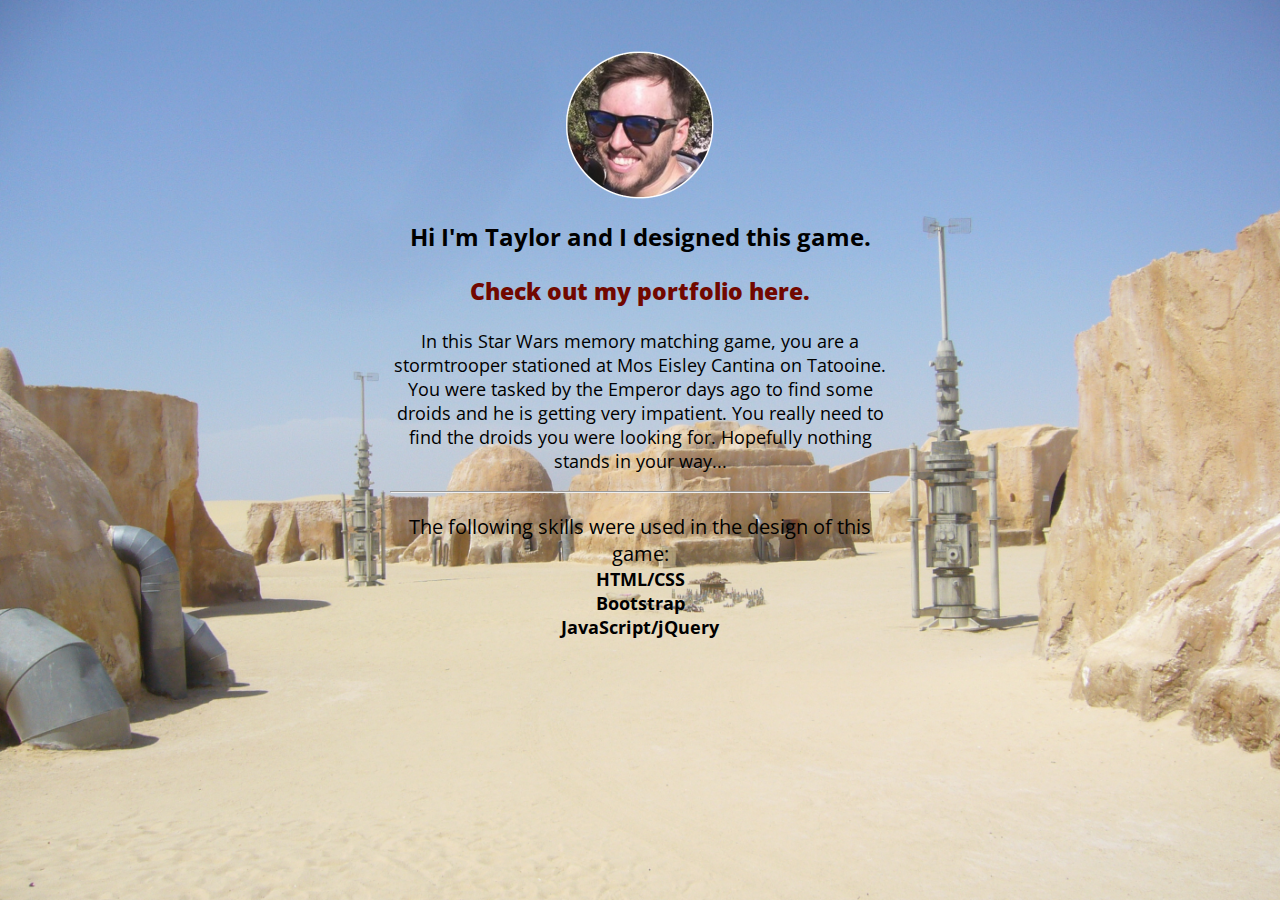
==== about.html @ 62803d43 "Merge pull request #1 from tsturtz/version0.1" ====
<!DOCTYPE html>
<html lang="en">
<head>
    <meta charset="UTF-8">
    <title>Memory Match Game About Page</title>
    <link href="https://fonts.googleapis.com/css?family=Open+Sans" rel="stylesheet">
    <link rel="stylesheet" type="text/css" href="style.css">
</head>
<body>
<div class="about-wrapper">
    <div class="profile-image"></div>
    <h2>Hi I'm Taylor and I designed this game.</h2>
    <h3><a href="http://www.taylorsturtz.com">Check out my portfolio here.</a></h3>
    <p>In this Star Wars memory matching game, you are a stormtrooper stationed at Mos Eisley Cantina on Tatooine. You
        were tasked by the Emperor days ago to find some droids and he is getting very impatient. You really need to
        find the droids you were looking for. Hopefully nothing stands in your way...</p>
    <hr>
    <ul class="skills">The following skills were used in the design of this game:
        <li>HTML/CSS</li>
        <li>Bootstrap</li>
        <li>JavaScript/jQuery</li>
    </ul>
</div>
</div>
</body>
</html>
---- style.css ----
@font-face {
    font-family: 'Starjedi';
    src: url('Starjedi.ttf')
}

body {
    background: url(images/tatooine.jpg) no-repeat center top;
    background-size: cover;
    color: black;
    margin: 0;
    font-family: 'Open Sans', sans-serif;
}

a {
    text-decoration: none;
    color: #710800;
    font-weight: bolder;
}

header {
    position: relative;
    top: 0;
    left: 0;
    width: 100%;
    height: 10vh;
    display: table;
}

header h1 {
    display: table-cell;
    vertical-align: middle;
    text-align: center;
    font-family: 'Starjedi',sans-serif;
    margin: 0;
    color: white;
    font-size: 5vh;
}

#middle_container {
    height: 90vh;
    display: flex;
    justify-content: center;
    width: 100%;
}

#stats_container {
    width: 10%;
    height: 100%;
    display: table;
}

.stats_inner {
    display: table-cell;
    vertical-align: middle;
    text-align: center;
}

#game-area {
    width: 90%;
    height: 100%;
    display: table;
}

.game_inner {
    display: table-cell;
    vertical-align: middle;
    text-align: center;
}

.card {
    height: 90%;
    width: 12%;
    background-color: white;
    display: inline-block;
    margin: 20px 1%;
}

.back, .front {
    position: absolute;
    top: 50%;
    left: 0;
    transform: translateY(-50%);
}

.back img, .front img {
    width: 100%;
}

.row {
    width: 100%;
    display: flex;
    justify-content: center;
    align-items: center;
    height: 26vh;
    margin: 0;
}

.about-wrapper {
    width: 500px;
    height: 500px;
    position: relative;
    margin: 50px auto 0;
}

.profile-image {
    background: url(images/me-hike-grandcanyon-circle.png) no-repeat center center;
    background-size: 30%;
    height: 30%;
    margin: 30px auto 20px;
}

li {
    list-style: none;
    font-size: 2vh;
    font-weight: bold;
}

ul {
    font-size: 2.2vh;
    padding: 0;
}

p {
    clear: both;
    font-size: 2vh;
}

.about-wrapper > h2, .about-wrapper > h3, .about-wrapper > p, .about-wrapper > ul {
    text-align: center;
}

h3 {
    font-size: 2.5vh;
}
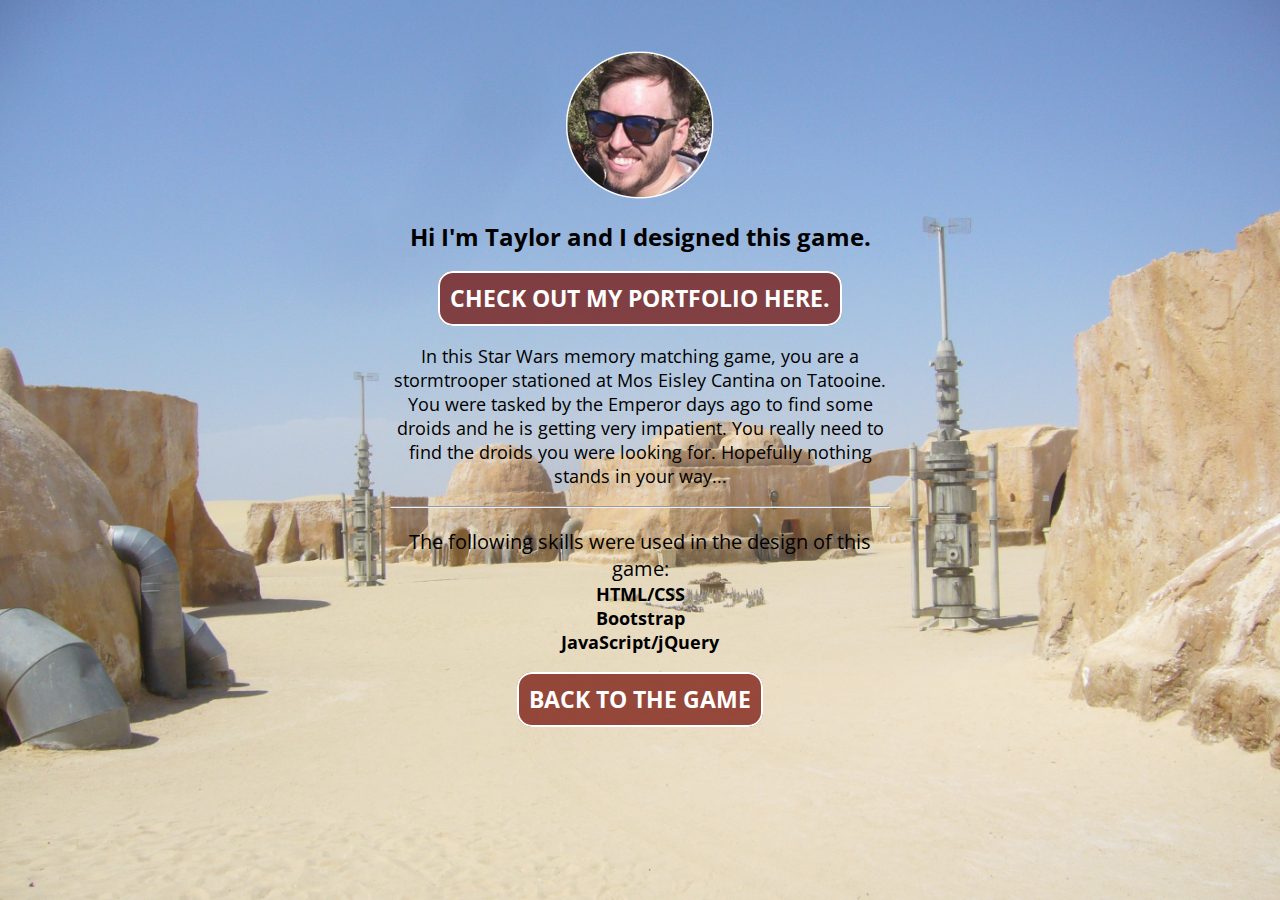
==== commit fc5b0f0e: "Added a bunch of CSS, fixed NaN at 0, win screen with reset button, link back from about page" ====
--- a/about.html
+++ b/about.html
@@ -20,6 +20,7 @@
         <li>Bootstrap</li>
         <li>JavaScript/jQuery</li>
     </ul>
+    <h3><a href="index.html">Back to the game</a></h3>
 </div>
 </div>
 </body>
--- a/style.css
+++ b/style.css
@@ -11,11 +11,7 @@
     font-family: 'Open Sans', sans-serif;
 }
 
-a {
-    text-decoration: none;
-    color: #710800;
-    font-weight: bolder;
-}
+/* Header */
 
 header {
     position: relative;
@@ -24,6 +20,7 @@
     width: 100%;
     height: 10vh;
     display: table;
+    background-color: rgba(0, 0, 0, 0.7);
 }
 
 header h1 {
@@ -36,27 +33,17 @@
     font-size: 5vh;
 }
 
+/* Game Area */
+
 #middle_container {
-    height: 90vh;
+    height: 80vh;
     display: flex;
     justify-content: center;
     width: 100%;
 }
 
-#stats_container {
-    width: 10%;
-    height: 100%;
-    display: table;
-}
-
-.stats_inner {
-    display: table-cell;
-    vertical-align: middle;
-    text-align: center;
-}
-
 #game-area {
-    width: 90%;
+    width: 100%;
     height: 100%;
     display: table;
 }
@@ -70,7 +57,6 @@
 .card {
     height: 90%;
     width: 12%;
-    background-color: white;
     display: inline-block;
     margin: 20px 1%;
 }
@@ -84,6 +70,8 @@
 
 .back img, .front img {
     width: 100%;
+    border: 5px solid black;
+    border-radius: 20px;
 }
 
 .row {
@@ -94,6 +82,86 @@
     height: 26vh;
     margin: 0;
 }
+
+.game_inner .win-screen {
+    position: absolute;
+    top: 0;
+    left: 0;
+    background-color: rgba(255,255,255,.7);
+    width: 100%;
+    height: 100%;
+    margin: 0;
+    transition: 2s;
+}
+
+.game_inner .win-screen h1 {
+    position: absolute;
+    top: 40%;
+    left: 50%;
+    transform: translate(-50%,-50%);
+    color: #710800;
+    text-transform: uppercase;
+    font-size: 60px;
+}
+
+.game_inner .win-screen .reset {
+    position: absolute;
+    top: 55%;
+    left: 50%;
+    transform: translate(-50%,-50%);
+}
+
+/* Stats and Reset */
+
+#stats_container {
+    width: 100%;
+    height: 10vh;
+    display: table;
+    background-color: rgba(0, 0, 0, 0.7);
+}
+
+.stats_inner {
+    text-align: center;
+    vertical-align: middle;
+    display: table-cell;
+}
+
+.games-played, .attempts, .accuracy {
+    display: inline;
+    padding: 10px 0;
+    margin: 5px 10px 5px 0;
+    border: 2px solid #fff;
+    border-radius: 15px;
+    background-color: rgba(0,0,0,.7);
+}
+
+.stats_inner p {
+    display: inline;
+    color: #fff;
+    text-transform: uppercase;
+    margin: 0 10px;
+    font-size: 14px;
+}
+
+a {
+    padding: 10px;
+    margin: 5px;
+    border: 2px solid #fff;
+    background-color: rgba(113, 8, 0, 0.7);
+    color: #fff;
+    border-radius: 15px;
+    font-weight: bold;
+    text-decoration: none !important;
+    cursor: pointer;
+    text-transform: uppercase;
+}
+
+a:hover {
+    background-color: #fff;
+    color: #710800;
+}
+
+/* About Page */
 
 .about-wrapper {
     width: 500px;
@@ -109,18 +177,18 @@
     margin: 30px auto 20px;
 }
 
-li {
+.about-wrapper li {
     list-style: none;
     font-size: 2vh;
     font-weight: bold;
 }
 
-ul {
+.about-wrapper ul {
     font-size: 2.2vh;
     padding: 0;
 }
 
-p {
+.about-wrapper p {
     clear: both;
     font-size: 2vh;
 }
@@ -129,6 +197,7 @@
     text-align: center;
 }
 
-h3 {
+.about-wrapper h3 {
     font-size: 2.5vh;
+    margin: 30px 0;
 }